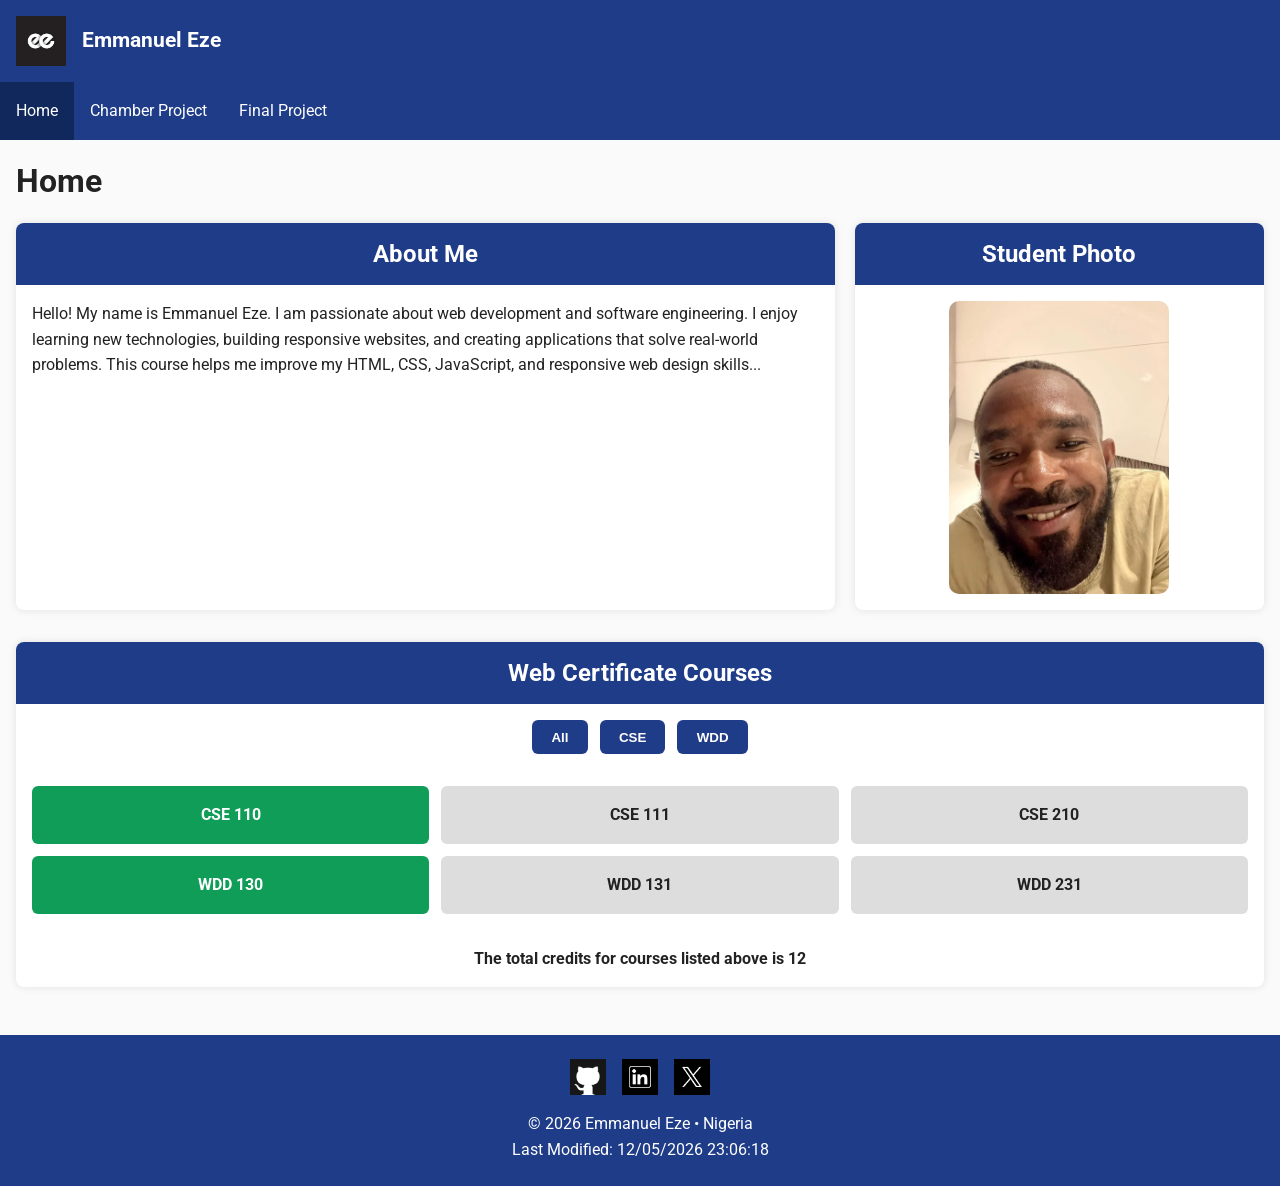
==== index.html @ 5907df21 "Add initial project files including HTML structure, CSS styles, and JavaScript functionality - Creat" ====
<!DOCTYPE html>
<html lang="en">
<head>
    <meta charset="UTF-8">
    <meta name="viewport" content="width=device-width, initial-scale=1.0">

    <title>Emmanuel Eze | WDD 231 Course Home Page</title>

    <meta name="description" content="Emmanuel Eze's WDD 231 course home page featuring responsive web design, HTML, CSS, JavaScript, and course projects.">
    <meta name="author" content="Emmanuel Eze">

    <!-- Google Fonts -->
    <link rel="preconnect" href="https://fonts.googleapis.com">
    <link rel="preconnect" href="https://fonts.gstatic.com" crossorigin>
    <link href="https://fonts.googleapis.com/css2?family=Roboto:wght@300;400;500;700&display=swap" rel="stylesheet">

    <!-- Styles -->
    <link rel="stylesheet" href="styles/small.css">
    <link rel="stylesheet" href="styles/larger.css">

    <!-- JavaScript -->
    <script src="scripts/navigation.js" defer></script>
    <script src="scripts/dates.js" defer></script>
    <script src="scripts/courses.js" defer></script>
</head>

<body>

    <!-- HEADER -->
    <header>

        <div class="logo">
            <img src="images/logo.webp" alt="Site Logo">
            <span>Emmanuel Eze</span>
        </div>

        <button id="menu" aria-label="Open Navigation">
            ☰
        </button>

    </header>

    <!-- NAVIGATION -->
    <nav>

        <a href="index.html" class="active" aria-current="page">Home</a>

        <a href="chamber/index.html">
            Chamber Project
        </a>

        <a href="final/index.html">
            Final Project
        </a>

    </nav>

    <!-- MAIN -->
    <main>

        <h1>Home</h1>

        <div class="top-grid">

            <!-- ABOUT ME -->
            <section>

                <h2>About Me</h2>

                <p>
                    Hello! My name is Emmanuel Eze. I am passionate about web
                    development and software engineering. I enjoy learning new
                    technologies, building responsive websites, and creating
                    applications that solve real-world problems. This course
                    helps me improve my HTML, CSS, JavaScript, and responsive
                    web design skills...
                </p>

            </section>

            <!-- STUDENT PHOTO -->
            <section class="photo">

                <h2>Student Photo</h2>

                <img
                    src="images/profile.webp"
                    alt="Photo of Emmanuel Eze">

            </section>

        </div>

        <!-- COURSE CERTIFICATE -->
        <section>

            <h2>Web Certificate Courses</h2>

            <div class="buttons">

                <button id="all">All</button>

                <button id="cse">CSE</button>

                <button id="wdd">WDD</button>

            </div>

            <div id="course-container"></div>

            <p id="credits"></p>

        </section>

    </main>

    <!-- FOOTER -->
    <footer>

        <div class="social">

            <a
                href="https://github.com/Kors05"
                target="_blank"
                rel="noopener"
                aria-label="Visit my GitHub profile">

                <img
                    src="images/github.webp"
                    alt="GitHub">

            </a>

            <a
                href="https://linkedin.com/in/YOUR_LINKEDIN_USERNAME"
                target="_blank"
                rel="noopener"
                aria-label="Visit my LinkedIn profile">

                <img
                    src="images/linkedin.webp"
                    alt="LinkedIn">

            </a>

            <a
                href="https://x.com/YOUR_USERNAME"
                target="_blank"
                rel="noopener"
                aria-label="Visit my X profile">

                <img
                    src="images/xlogo.webp"
                    alt="X">

            </a>

        </div>

        <p>
            &copy;
            <span id="currentyear"></span>
            Emmanuel Eze • Nigeria
        </p>

        <p id="lastModified"></p>

    </footer>

</body>
</html>
---- styles/small.css ----
:root{
    --primary:#1f3c88;
    --secondary:#f4f4f4;
    --accent:#0f9d58;
    --dark:#222;
    --light:#fff;
}

*{
    margin:0;
    padding:0;
    box-sizing:border-box;
}

body{
    font-family:'Roboto',sans-serif;
    background:#fafafa;
    color:var(--dark);
    line-height:1.6;
}

img{
    max-width:100%;
    height:auto;
    display:block;
}

header{
    display:flex;
    justify-content:space-between;
    align-items:center;
    padding:1rem;
    background:var(--primary);
    color:white;
}

.logo{
    display:flex;
    align-items:center;
    gap:1rem;
}

.logo img{
    width:50px;
}

.logo span{
    font-size:1.3rem;
    font-weight:700;
}

#menu{
    font-size:2rem;
    border:none;
    background:none;
    color:white;
    cursor:pointer;
}

nav{
    display:none;
    flex-direction:column;
    background:var(--primary);
}

nav.open{
    display:flex;
}

nav a{
    color:white;
    text-decoration:none;
    padding:1rem;
    border-top:1px solid rgba(255,255,255,.2);
}

nav a:hover{
    background:#16316f;
}

nav a.active{
    background:#10285b;
}

main{
    padding:1rem;
}

h1{
    margin-bottom:1rem;
}

section{
    margin-bottom:2rem;
    background:white;
    border-radius:8px;
    box-shadow:0 0 8px rgba(0,0,0,.1);
    overflow:hidden;
}

section h2{
    background:var(--primary);
    color:white;
    text-align:center;
    padding:.75rem;
}

section p,
section ul{
    padding:1rem;
}

.photo{
    text-align:center;
}

.photo img{
    width:220px;
    margin:1rem auto;
    border-radius:10px;
}

.buttons{
    display:flex;
    justify-content:center;
    gap:.75rem;
    flex-wrap:wrap;
    padding:1rem;
}

.buttons button{
    padding:.6rem 1.2rem;
    border:none;
    border-radius:6px;
    cursor:pointer;
    background:var(--primary);
    color:white;
    font-weight:bold;
}

.buttons button:hover{
    background:#16316f;
}

#course-container{
    display:grid;
    gap:.75rem;
    padding:1rem;
}

.course{
    padding:1rem;
    text-align:center;
    border-radius:6px;
    background:#ddd;
    font-weight:bold;
}

.course.completed{
    background:var(--accent);
    color:white;
}

#credits{
    text-align:center;
    font-weight:bold;
    padding-bottom:1rem;
}

footer{
    background:var(--primary);
    color:white;
    text-align:center;
    padding:1.5rem;
}

.social{
    display:flex;
    justify-content:center;
    gap:1rem;
    margin-bottom:1rem;
}

.social img{
    width:36px;
    transition:.3s;
}

.social img:hover{
    transform:scale(1.1);
}
---- styles/larger.css ----
@media screen and (min-width:768px){

#menu{
    display:none;
}

nav{
    display:flex !important;
    flex-direction:row;
}

nav a{
    border:none;
}

.top-grid{
    display:grid;
    grid-template-columns:2fr 1fr;
    gap:20px;
}

#course-container{
    grid-template-columns:repeat(3,1fr);
}

}
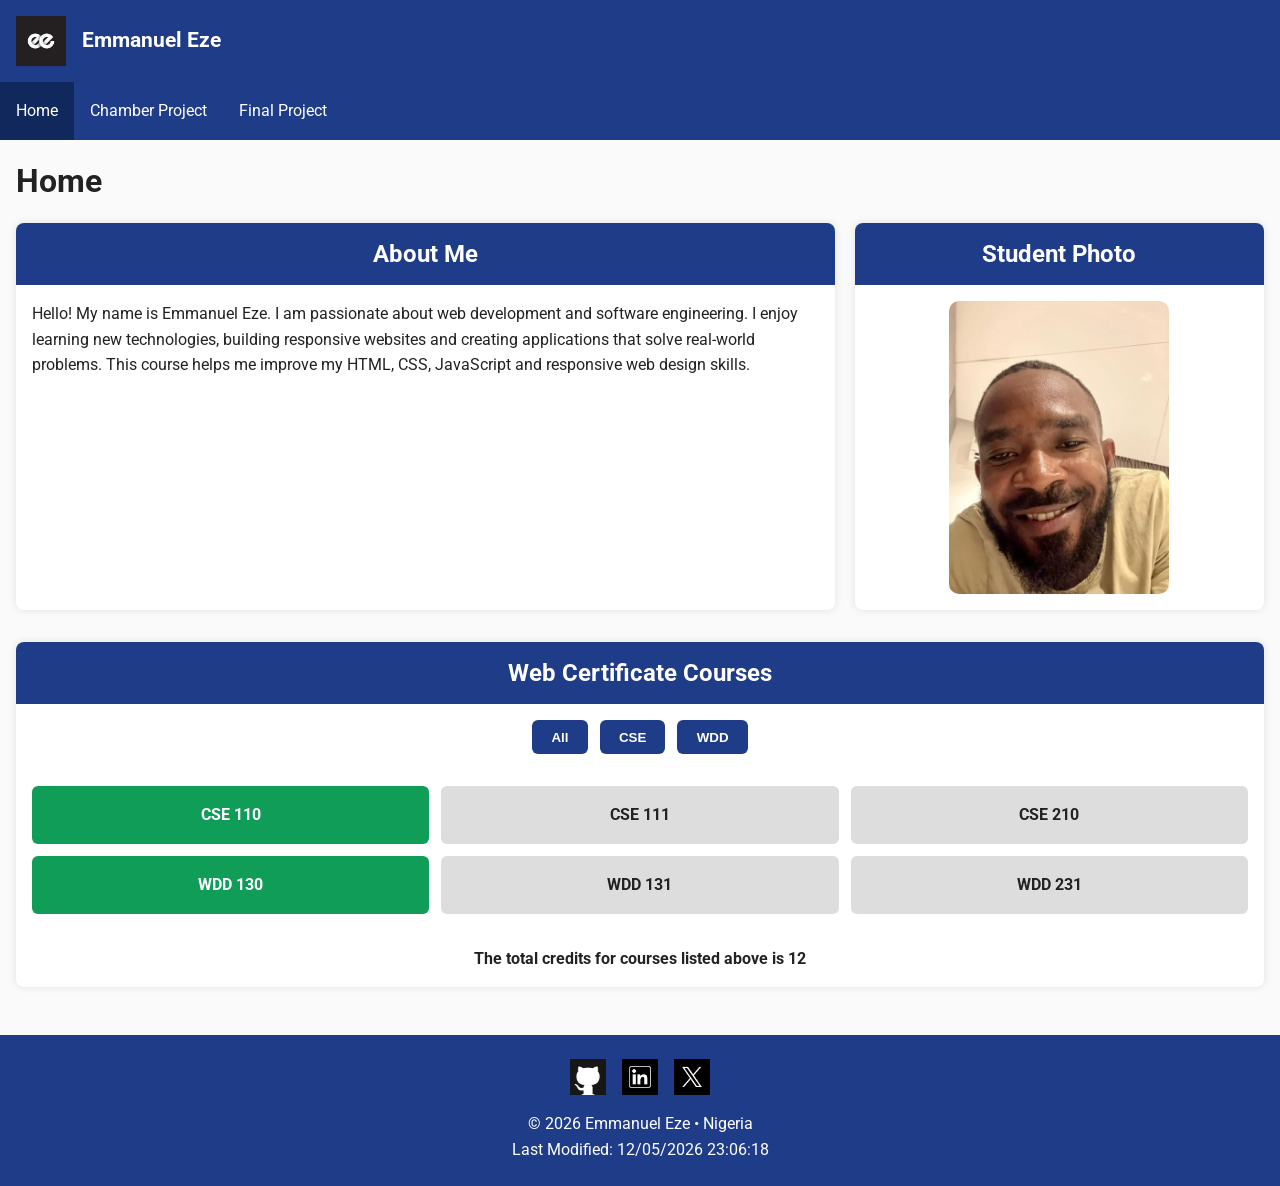
==== commit 99aa1236: "Fix punctuation in introduction paragraph on index.html" ====
--- a/index.html
+++ b/index.html
@@ -70,10 +70,10 @@
                 <p>
                     Hello! My name is Emmanuel Eze. I am passionate about web
                     development and software engineering. I enjoy learning new
-                    technologies, building responsive websites, and creating
+                    technologies, building responsive websites and creating
                     applications that solve real-world problems. This course
-                    helps me improve my HTML, CSS, JavaScript, and responsive
-                    web design skills...
+                    helps me improve my HTML, CSS, JavaScript and responsive
+                    web design skills.
                 </p>
 
             </section>
